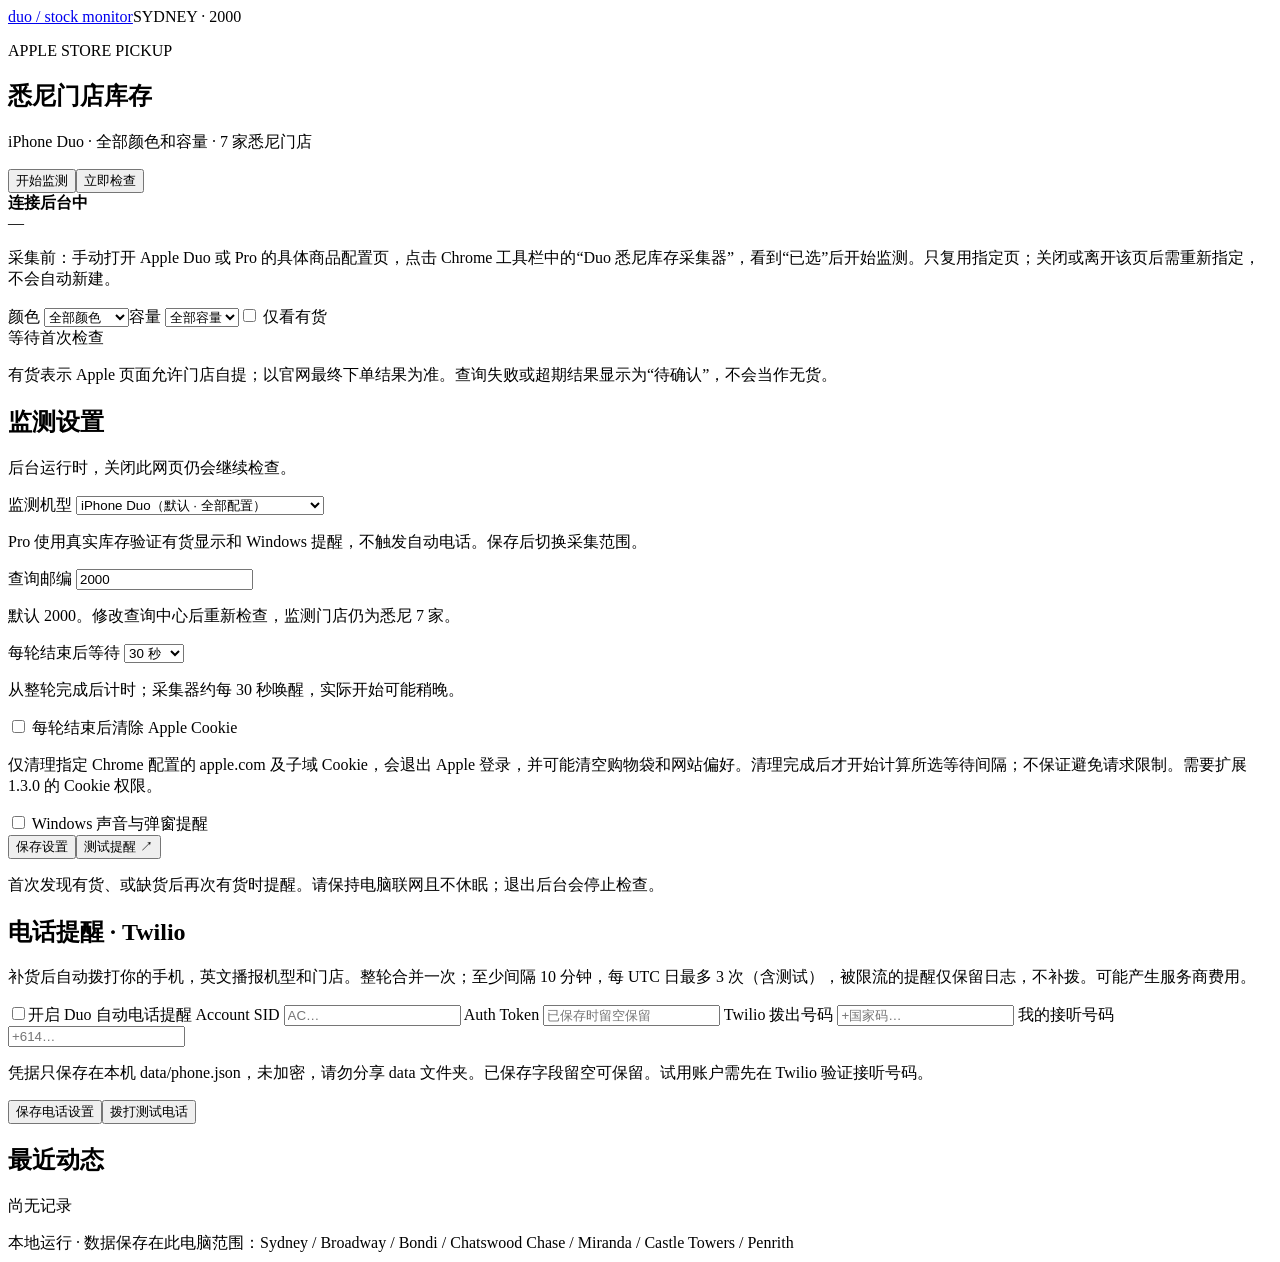
==== web/index.html @ 5d9821a3 "Add opt-in Apple cookie cleanup after each monitoring cycle" ====
<!doctype html>
<html lang="zh-CN"><head><meta charset="utf-8"><meta name="viewport" content="width=device-width,initial-scale=1"><title>Duo / 悉尼库存监测</title><link rel="stylesheet" href="/style.css"></head>
<body><main>
<header><a class="brand" href="/">duo<span> / stock monitor</span></a><span class="location" id="location">SYDNEY · 2000</span></header>
<section class="intro"><div><p class="eyebrow">APPLE STORE PICKUP</p><h1>悉尼门店库存</h1><p class="muted" id="model-summary">iPhone Duo · 全部颜色和容量 · 7 家悉尼门店</p></div><div class="actions"><button id="toggle" class="primary">开始监测</button><button id="check">立即检查</button></div></section>
<section class="statusbar" aria-live="polite"><div><span id="dot" class="dot"></span><strong id="status">连接后台中</strong><span id="progress"></span></div><span id="next">—</span></section>
<p class="note">采集前：手动打开 Apple Duo 或 Pro 的具体商品配置页，点击 Chrome 工具栏中的“Duo 悉尼库存采集器”，看到“已选”后开始监测。只复用指定页；关闭或离开该页后需重新指定，不会自动新建。</p>
<section class="toolbar"><div class="filters"><label>颜色 <select id="colour"><option value="">全部颜色</option><option>Night Sky</option><option>Star White</option></select></label><label>容量 <select id="capacity"><option value="">全部容量</option><option>256GB</option><option>512GB</option><option>1TB</option><option>2TB</option></select></label><label class="check"><input type="checkbox" id="only"> 仅看有货</label></div><span id="summary" class="muted">等待首次检查</span></section>
<div class="tablewrap"><table><thead><tr id="head"></tr></thead><tbody id="rows"></tbody></table></div>
<p class="note">有货表示 Apple 页面允许门店自提；以官网最终下单结果为准。查询失败或超期结果显示为“待确认”，不会当作无货。</p>
<section class="bottom"><div class="settings"><h2>监测设置</h2><p class="muted">后台运行时，关闭此网页仍会继续检查。</p><label>监测机型 <select id="model"><option value="duo">iPhone Duo（默认 · 全部配置）</option><option value="pro-test">iPhone 18 Pro（测试 · 256GB Black）</option></select></label><p class="note">Pro 使用真实库存验证有货显示和 Windows 提醒，不触发自动电话。保存后切换采集范围。</p><label>查询邮编 <input id="postcode" type="text" inputmode="numeric" pattern="[0-9]{4}" maxlength="4" value="2000" autocomplete="postal-code" aria-describedby="postcode-help"></label><p class="note" id="postcode-help">默认 2000。修改查询中心后重新检查，监测门店仍为悉尼 7 家。</p><label>每轮结束后等待 <select id="interval"><option value="30">30 秒</option><option value="60">1 分钟</option><option value="120">2 分钟</option><option value="300">5 分钟</option></select></label><p class="note">从整轮完成后计时；采集器约每 30 秒唤醒，实际开始可能稍晚。</p><label class="check"><input type="checkbox" id="clear-cookies"> 每轮结束后清除 Apple Cookie</label><p class="note">仅清理指定 Chrome 配置的 apple.com 及子域 Cookie，会退出 Apple 登录，并可能清空购物袋和网站偏好。清理完成后才开始计算所选等待间隔；不保证避免请求限制。需要扩展 1.3.0 的 Cookie 权限。</p><label class="check"><input type="checkbox" id="notifications"> Windows 声音与弹窗提醒</label><div class="actions"><button id="save">保存设置</button><button id="test" class="textbutton">测试提醒 ↗</button></div><p class="note">首次发现有货、或缺货后再次有货时提醒。请保持电脑联网且不休眠；退出后台会停止检查。</p><h2 class="phone-heading">电话提醒 · Twilio</h2>
<p class="note">补货后自动拨打你的手机，英文播报机型和门店。整轮合并一次；至少间隔 10 分钟，每 UTC 日最多 3 次（含测试），被限流的提醒仅保留日志，不补拨。可能产生服务商费用。</p>
<p id="phone-status" class="muted"></p>
<label class="check"><input type="checkbox" id="phone-enabled">开启 Duo 自动电话提醒</label>
<label>Account SID <input id="phone-sid" autocomplete="off" placeholder="AC…"></label>
<label>Auth Token <input id="phone-token" type="password" autocomplete="new-password" placeholder="已保存时留空保留"></label>
<label>Twilio 拨出号码 <input id="phone-from" type="tel" placeholder="+国家码…"></label>
<label>我的接听号码 <input id="phone-to" type="tel" placeholder="+614…"></label>
<p class="note">凭据只保存在本机 data/phone.json，未加密，请勿分享 data 文件夹。已保存字段留空可保留。试用账户需先在 Twilio 验证接听号码。</p>
<div class="actions"><button id="phone-save">保存电话设置</button><button id="phone-test">拨打测试电话</button></div>
</div><div class="history"><h2>最近动态 <span id="count"></span></h2><div id="events"><p class="muted">尚无记录</p></div></div></section>
<footer><span>本地运行 · 数据保存在此电脑</span><span>范围：Sydney / Broadway / Bondi / Chatswood Chase / Miranda / Castle Towers / Penrith</span></footer>
</main><div id="toast" role="status" hidden></div><script src="/app.js"></script></body></html>
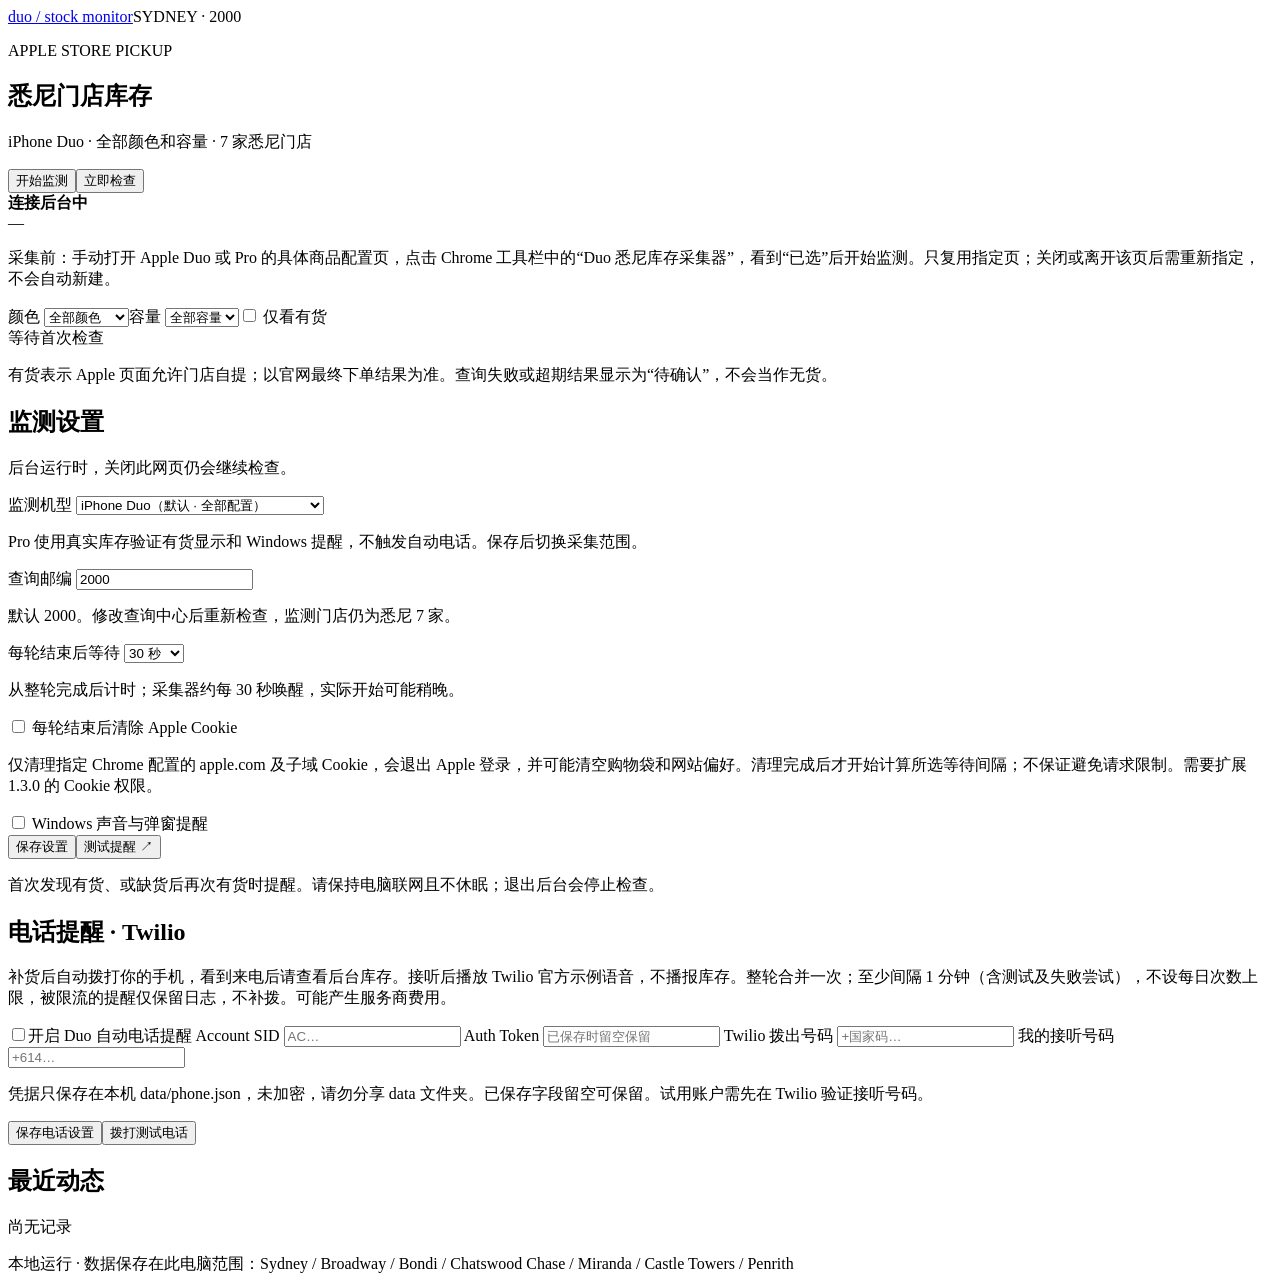
==== commit c1854172: "Ship collector 1.3.1 with Windows setup guide and dashboard screenshot" ====
--- a/web/index.html
+++ b/web/index.html
@@ -9,7 +9,7 @@
 <div class="tablewrap"><table><thead><tr id="head"></tr></thead><tbody id="rows"></tbody></table></div>
 <p class="note">有货表示 Apple 页面允许门店自提；以官网最终下单结果为准。查询失败或超期结果显示为“待确认”，不会当作无货。</p>
 <section class="bottom"><div class="settings"><h2>监测设置</h2><p class="muted">后台运行时，关闭此网页仍会继续检查。</p><label>监测机型 <select id="model"><option value="duo">iPhone Duo（默认 · 全部配置）</option><option value="pro-test">iPhone 18 Pro（测试 · 256GB Black）</option></select></label><p class="note">Pro 使用真实库存验证有货显示和 Windows 提醒，不触发自动电话。保存后切换采集范围。</p><label>查询邮编 <input id="postcode" type="text" inputmode="numeric" pattern="[0-9]{4}" maxlength="4" value="2000" autocomplete="postal-code" aria-describedby="postcode-help"></label><p class="note" id="postcode-help">默认 2000。修改查询中心后重新检查，监测门店仍为悉尼 7 家。</p><label>每轮结束后等待 <select id="interval"><option value="30">30 秒</option><option value="60">1 分钟</option><option value="120">2 分钟</option><option value="300">5 分钟</option></select></label><p class="note">从整轮完成后计时；采集器约每 30 秒唤醒，实际开始可能稍晚。</p><label class="check"><input type="checkbox" id="clear-cookies"> 每轮结束后清除 Apple Cookie</label><p class="note">仅清理指定 Chrome 配置的 apple.com 及子域 Cookie，会退出 Apple 登录，并可能清空购物袋和网站偏好。清理完成后才开始计算所选等待间隔；不保证避免请求限制。需要扩展 1.3.0 的 Cookie 权限。</p><label class="check"><input type="checkbox" id="notifications"> Windows 声音与弹窗提醒</label><div class="actions"><button id="save">保存设置</button><button id="test" class="textbutton">测试提醒 ↗</button></div><p class="note">首次发现有货、或缺货后再次有货时提醒。请保持电脑联网且不休眠；退出后台会停止检查。</p><h2 class="phone-heading">电话提醒 · Twilio</h2>
-<p class="note">补货后自动拨打你的手机，英文播报机型和门店。整轮合并一次；至少间隔 10 分钟，每 UTC 日最多 3 次（含测试），被限流的提醒仅保留日志，不补拨。可能产生服务商费用。</p>
+<p class="note">补货后自动拨打你的手机，看到来电后请查看后台库存。接听后播放 Twilio 官方示例语音，不播报库存。整轮合并一次；至少间隔 1 分钟（含测试及失败尝试），不设每日次数上限，被限流的提醒仅保留日志，不补拨。可能产生服务商费用。</p>
 <p id="phone-status" class="muted"></p>
 <label class="check"><input type="checkbox" id="phone-enabled">开启 Duo 自动电话提醒</label>
 <label>Account SID <input id="phone-sid" autocomplete="off" placeholder="AC…"></label>
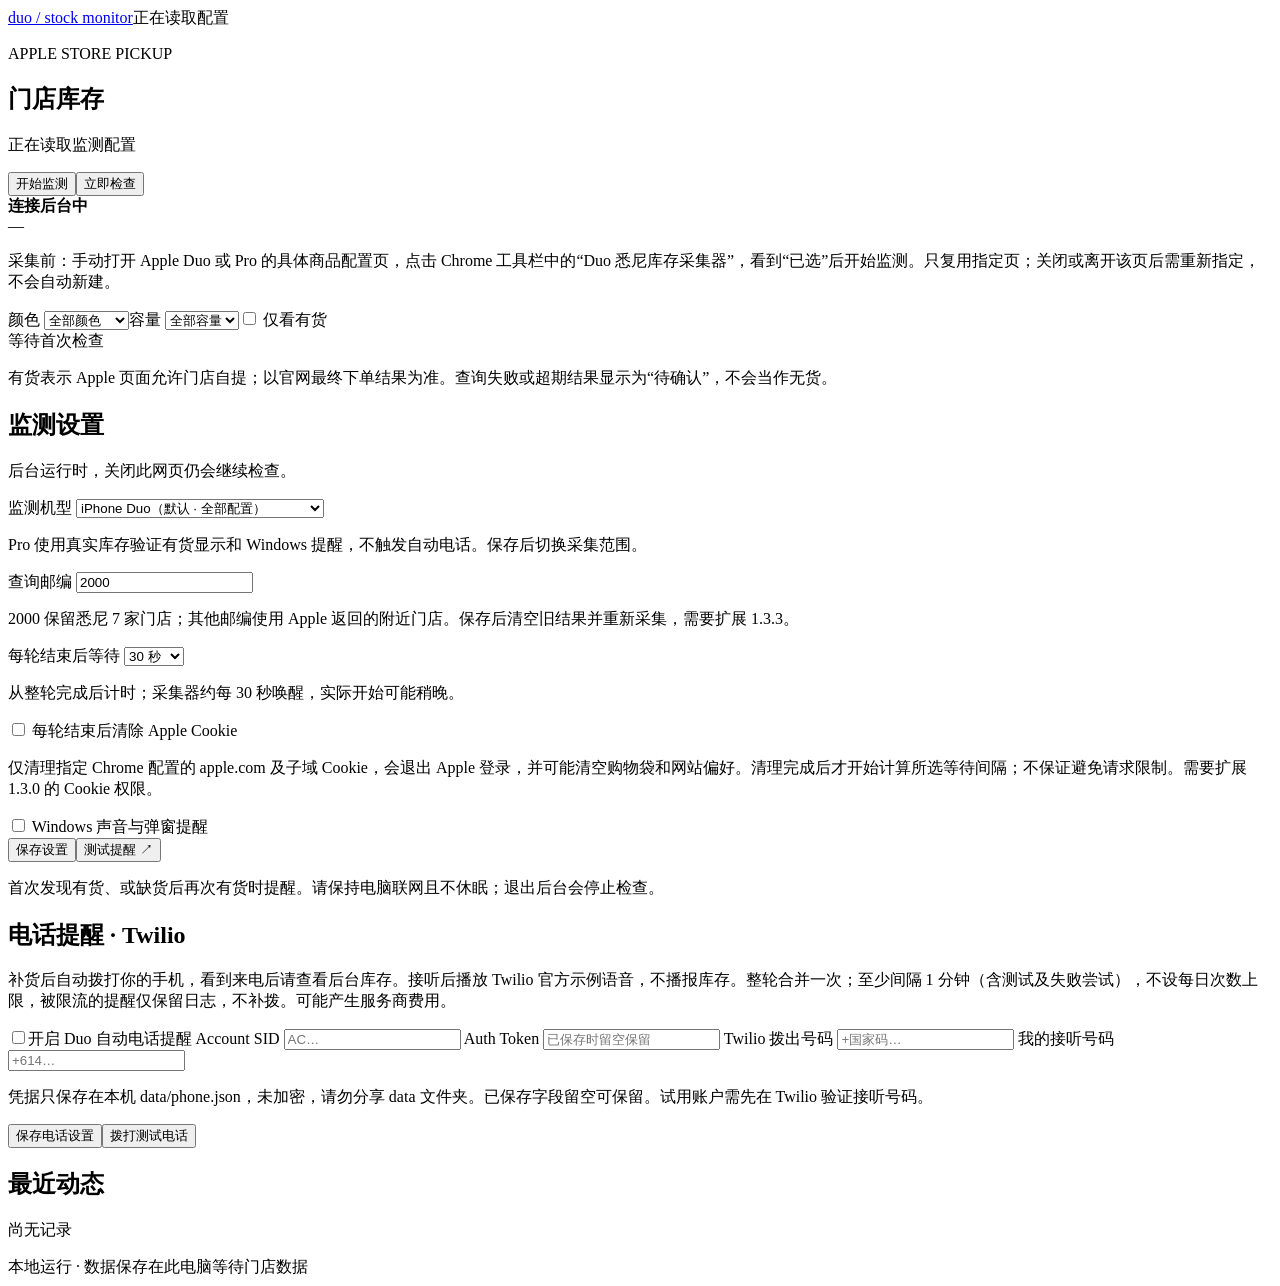
==== commit db959e56: "Fix postcode-based store monitoring and pickup collector readiness" ====
--- a/web/index.html
+++ b/web/index.html
@@ -1,14 +1,14 @@
 <!doctype html>
-<html lang="zh-CN"><head><meta charset="utf-8"><meta name="viewport" content="width=device-width,initial-scale=1"><title>Duo / 悉尼库存监测</title><link rel="stylesheet" href="/style.css"></head>
+<html lang="zh-CN"><head><meta charset="utf-8"><meta name="viewport" content="width=device-width,initial-scale=1"><title>Duo / 门店库存监测</title><link rel="stylesheet" href="/style.css"></head>
 <body><main>
-<header><a class="brand" href="/">duo<span> / stock monitor</span></a><span class="location" id="location">SYDNEY · 2000</span></header>
-<section class="intro"><div><p class="eyebrow">APPLE STORE PICKUP</p><h1>悉尼门店库存</h1><p class="muted" id="model-summary">iPhone Duo · 全部颜色和容量 · 7 家悉尼门店</p></div><div class="actions"><button id="toggle" class="primary">开始监测</button><button id="check">立即检查</button></div></section>
+<header><a class="brand" href="/">duo<span> / stock monitor</span></a><span class="location" id="location">正在读取配置</span></header>
+<section class="intro"><div><p class="eyebrow">APPLE STORE PICKUP</p><h1 id="location-title">门店库存</h1><p class="muted" id="model-summary">正在读取监测配置</p></div><div class="actions"><button id="toggle" class="primary">开始监测</button><button id="check">立即检查</button></div></section>
 <section class="statusbar" aria-live="polite"><div><span id="dot" class="dot"></span><strong id="status">连接后台中</strong><span id="progress"></span></div><span id="next">—</span></section>
 <p class="note">采集前：手动打开 Apple Duo 或 Pro 的具体商品配置页，点击 Chrome 工具栏中的“Duo 悉尼库存采集器”，看到“已选”后开始监测。只复用指定页；关闭或离开该页后需重新指定，不会自动新建。</p>
 <section class="toolbar"><div class="filters"><label>颜色 <select id="colour"><option value="">全部颜色</option><option>Night Sky</option><option>Star White</option></select></label><label>容量 <select id="capacity"><option value="">全部容量</option><option>256GB</option><option>512GB</option><option>1TB</option><option>2TB</option></select></label><label class="check"><input type="checkbox" id="only"> 仅看有货</label></div><span id="summary" class="muted">等待首次检查</span></section>
 <div class="tablewrap"><table><thead><tr id="head"></tr></thead><tbody id="rows"></tbody></table></div>
 <p class="note">有货表示 Apple 页面允许门店自提；以官网最终下单结果为准。查询失败或超期结果显示为“待确认”，不会当作无货。</p>
-<section class="bottom"><div class="settings"><h2>监测设置</h2><p class="muted">后台运行时，关闭此网页仍会继续检查。</p><label>监测机型 <select id="model"><option value="duo">iPhone Duo（默认 · 全部配置）</option><option value="pro-test">iPhone 18 Pro（测试 · 256GB Black）</option></select></label><p class="note">Pro 使用真实库存验证有货显示和 Windows 提醒，不触发自动电话。保存后切换采集范围。</p><label>查询邮编 <input id="postcode" type="text" inputmode="numeric" pattern="[0-9]{4}" maxlength="4" value="2000" autocomplete="postal-code" aria-describedby="postcode-help"></label><p class="note" id="postcode-help">默认 2000。修改查询中心后重新检查，监测门店仍为悉尼 7 家。</p><label>每轮结束后等待 <select id="interval"><option value="30">30 秒</option><option value="60">1 分钟</option><option value="120">2 分钟</option><option value="300">5 分钟</option></select></label><p class="note">从整轮完成后计时；采集器约每 30 秒唤醒，实际开始可能稍晚。</p><label class="check"><input type="checkbox" id="clear-cookies"> 每轮结束后清除 Apple Cookie</label><p class="note">仅清理指定 Chrome 配置的 apple.com 及子域 Cookie，会退出 Apple 登录，并可能清空购物袋和网站偏好。清理完成后才开始计算所选等待间隔；不保证避免请求限制。需要扩展 1.3.0 的 Cookie 权限。</p><label class="check"><input type="checkbox" id="notifications"> Windows 声音与弹窗提醒</label><div class="actions"><button id="save">保存设置</button><button id="test" class="textbutton">测试提醒 ↗</button></div><p class="note">首次发现有货、或缺货后再次有货时提醒。请保持电脑联网且不休眠；退出后台会停止检查。</p><h2 class="phone-heading">电话提醒 · Twilio</h2>
+<section class="bottom"><div class="settings"><h2>监测设置</h2><p class="muted">后台运行时，关闭此网页仍会继续检查。</p><label>监测机型 <select id="model"><option value="duo">iPhone Duo（默认 · 全部配置）</option><option value="pro-test">iPhone 18 Pro（测试 · 256GB Black）</option></select></label><p class="note">Pro 使用真实库存验证有货显示和 Windows 提醒，不触发自动电话。保存后切换采集范围。</p><label>查询邮编 <input id="postcode" type="text" inputmode="numeric" pattern="[0-9]{4}" maxlength="4" value="2000" autocomplete="postal-code" aria-describedby="postcode-help"></label><p class="note" id="postcode-help">2000 保留悉尼 7 家门店；其他邮编使用 Apple 返回的附近门店。保存后清空旧结果并重新采集，需要扩展 1.3.3。</p><label>每轮结束后等待 <select id="interval"><option value="30">30 秒</option><option value="60">1 分钟</option><option value="120">2 分钟</option><option value="300">5 分钟</option></select></label><p class="note">从整轮完成后计时；采集器约每 30 秒唤醒，实际开始可能稍晚。</p><label class="check"><input type="checkbox" id="clear-cookies"> 每轮结束后清除 Apple Cookie</label><p class="note">仅清理指定 Chrome 配置的 apple.com 及子域 Cookie，会退出 Apple 登录，并可能清空购物袋和网站偏好。清理完成后才开始计算所选等待间隔；不保证避免请求限制。需要扩展 1.3.0 的 Cookie 权限。</p><label class="check"><input type="checkbox" id="notifications"> Windows 声音与弹窗提醒</label><div class="actions"><button id="save">保存设置</button><button id="test" class="textbutton">测试提醒 ↗</button></div><p class="note">首次发现有货、或缺货后再次有货时提醒。请保持电脑联网且不休眠；退出后台会停止检查。</p><h2 class="phone-heading">电话提醒 · Twilio</h2>
 <p class="note">补货后自动拨打你的手机，看到来电后请查看后台库存。接听后播放 Twilio 官方示例语音，不播报库存。整轮合并一次；至少间隔 1 分钟（含测试及失败尝试），不设每日次数上限，被限流的提醒仅保留日志，不补拨。可能产生服务商费用。</p>
 <p id="phone-status" class="muted"></p>
 <label class="check"><input type="checkbox" id="phone-enabled">开启 Duo 自动电话提醒</label>
@@ -19,5 +19,5 @@
 <p class="note">凭据只保存在本机 data/phone.json，未加密，请勿分享 data 文件夹。已保存字段留空可保留。试用账户需先在 Twilio 验证接听号码。</p>
 <div class="actions"><button id="phone-save">保存电话设置</button><button id="phone-test">拨打测试电话</button></div>
 </div><div class="history"><h2>最近动态 <span id="count"></span></h2><div id="events"><p class="muted">尚无记录</p></div></div></section>
-<footer><span>本地运行 · 数据保存在此电脑</span><span>范围：Sydney / Broadway / Bondi / Chatswood Chase / Miranda / Castle Towers / Penrith</span></footer>
+<footer><span>本地运行 · 数据保存在此电脑</span><span id="store-scope">等待门店数据</span></footer>
 </main><div id="toast" role="status" hidden></div><script src="/app.js"></script></body></html>
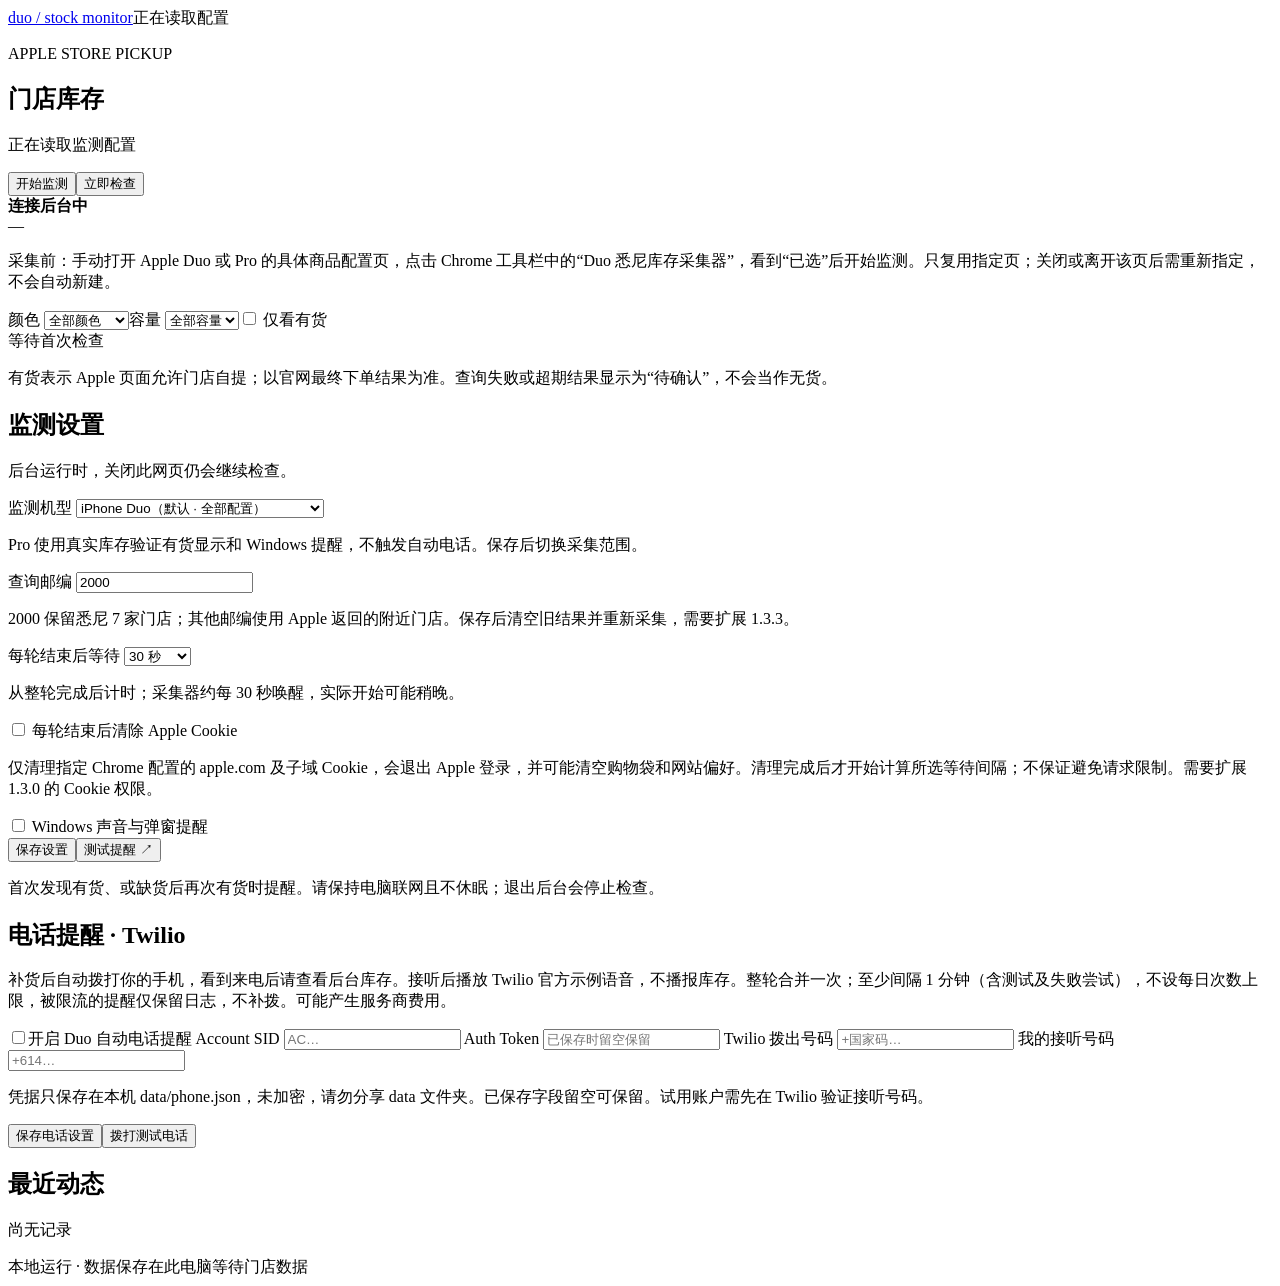
==== commit ca1be60c: "feat: add longer waits between inventory checks" ====
--- a/web/index.html
+++ b/web/index.html
@@ -8,7 +8,7 @@
 <section class="toolbar"><div class="filters"><label>颜色 <select id="colour"><option value="">全部颜色</option><option>Night Sky</option><option>Star White</option></select></label><label>容量 <select id="capacity"><option value="">全部容量</option><option>256GB</option><option>512GB</option><option>1TB</option><option>2TB</option></select></label><label class="check"><input type="checkbox" id="only"> 仅看有货</label></div><span id="summary" class="muted">等待首次检查</span></section>
 <div class="tablewrap"><table><thead><tr id="head"></tr></thead><tbody id="rows"></tbody></table></div>
 <p class="note">有货表示 Apple 页面允许门店自提；以官网最终下单结果为准。查询失败或超期结果显示为“待确认”，不会当作无货。</p>
-<section class="bottom"><div class="settings"><h2>监测设置</h2><p class="muted">后台运行时，关闭此网页仍会继续检查。</p><label>监测机型 <select id="model"><option value="duo">iPhone Duo（默认 · 全部配置）</option><option value="pro-test">iPhone 18 Pro（测试 · 256GB Black）</option></select></label><p class="note">Pro 使用真实库存验证有货显示和 Windows 提醒，不触发自动电话。保存后切换采集范围。</p><label>查询邮编 <input id="postcode" type="text" inputmode="numeric" pattern="[0-9]{4}" maxlength="4" value="2000" autocomplete="postal-code" aria-describedby="postcode-help"></label><p class="note" id="postcode-help">2000 保留悉尼 7 家门店；其他邮编使用 Apple 返回的附近门店。保存后清空旧结果并重新采集，需要扩展 1.3.3。</p><label>每轮结束后等待 <select id="interval"><option value="30">30 秒</option><option value="60">1 分钟</option><option value="120">2 分钟</option><option value="300">5 分钟</option></select></label><p class="note">从整轮完成后计时；采集器约每 30 秒唤醒，实际开始可能稍晚。</p><label class="check"><input type="checkbox" id="clear-cookies"> 每轮结束后清除 Apple Cookie</label><p class="note">仅清理指定 Chrome 配置的 apple.com 及子域 Cookie，会退出 Apple 登录，并可能清空购物袋和网站偏好。清理完成后才开始计算所选等待间隔；不保证避免请求限制。需要扩展 1.3.0 的 Cookie 权限。</p><label class="check"><input type="checkbox" id="notifications"> Windows 声音与弹窗提醒</label><div class="actions"><button id="save">保存设置</button><button id="test" class="textbutton">测试提醒 ↗</button></div><p class="note">首次发现有货、或缺货后再次有货时提醒。请保持电脑联网且不休眠；退出后台会停止检查。</p><h2 class="phone-heading">电话提醒 · Twilio</h2>
+<section class="bottom"><div class="settings"><h2>监测设置</h2><p class="muted">后台运行时，关闭此网页仍会继续检查。</p><label>监测机型 <select id="model"><option value="duo">iPhone Duo（默认 · 全部配置）</option><option value="pro-test">iPhone 18 Pro（测试 · 256GB Black）</option></select></label><p class="note">Pro 使用真实库存验证有货显示和 Windows 提醒，不触发自动电话。保存后切换采集范围。</p><label>查询邮编 <input id="postcode" type="text" inputmode="numeric" pattern="[0-9]{4}" maxlength="4" value="2000" autocomplete="postal-code" aria-describedby="postcode-help"></label><p class="note" id="postcode-help">2000 保留悉尼 7 家门店；其他邮编使用 Apple 返回的附近门店。保存后清空旧结果并重新采集，需要扩展 1.3.3。</p><label>每轮结束后等待 <select id="interval"><option value="30">30 秒</option><option value="60">1 分钟</option><option value="120">2 分钟</option><option value="300">5 分钟</option><option value="600">10 分钟</option><option value="900">15 分钟</option><option value="1200">20 分钟</option><option value="1800">30 分钟</option></select></label><p class="note">从整轮完成后计时；采集器约每 30 秒唤醒，实际开始可能稍晚。</p><label class="check"><input type="checkbox" id="clear-cookies"> 每轮结束后清除 Apple Cookie</label><p class="note">仅清理指定 Chrome 配置的 apple.com 及子域 Cookie，会退出 Apple 登录，并可能清空购物袋和网站偏好。清理完成后才开始计算所选等待间隔；不保证避免请求限制。需要扩展 1.3.0 的 Cookie 权限。</p><label class="check"><input type="checkbox" id="notifications"> Windows 声音与弹窗提醒</label><div class="actions"><button id="save">保存设置</button><button id="test" class="textbutton">测试提醒 ↗</button></div><p class="note">首次发现有货、或缺货后再次有货时提醒。请保持电脑联网且不休眠；退出后台会停止检查。</p><h2 class="phone-heading">电话提醒 · Twilio</h2>
 <p class="note">补货后自动拨打你的手机，看到来电后请查看后台库存。接听后播放 Twilio 官方示例语音，不播报库存。整轮合并一次；至少间隔 1 分钟（含测试及失败尝试），不设每日次数上限，被限流的提醒仅保留日志，不补拨。可能产生服务商费用。</p>
 <p id="phone-status" class="muted"></p>
 <label class="check"><input type="checkbox" id="phone-enabled">开启 Duo 自动电话提醒</label>
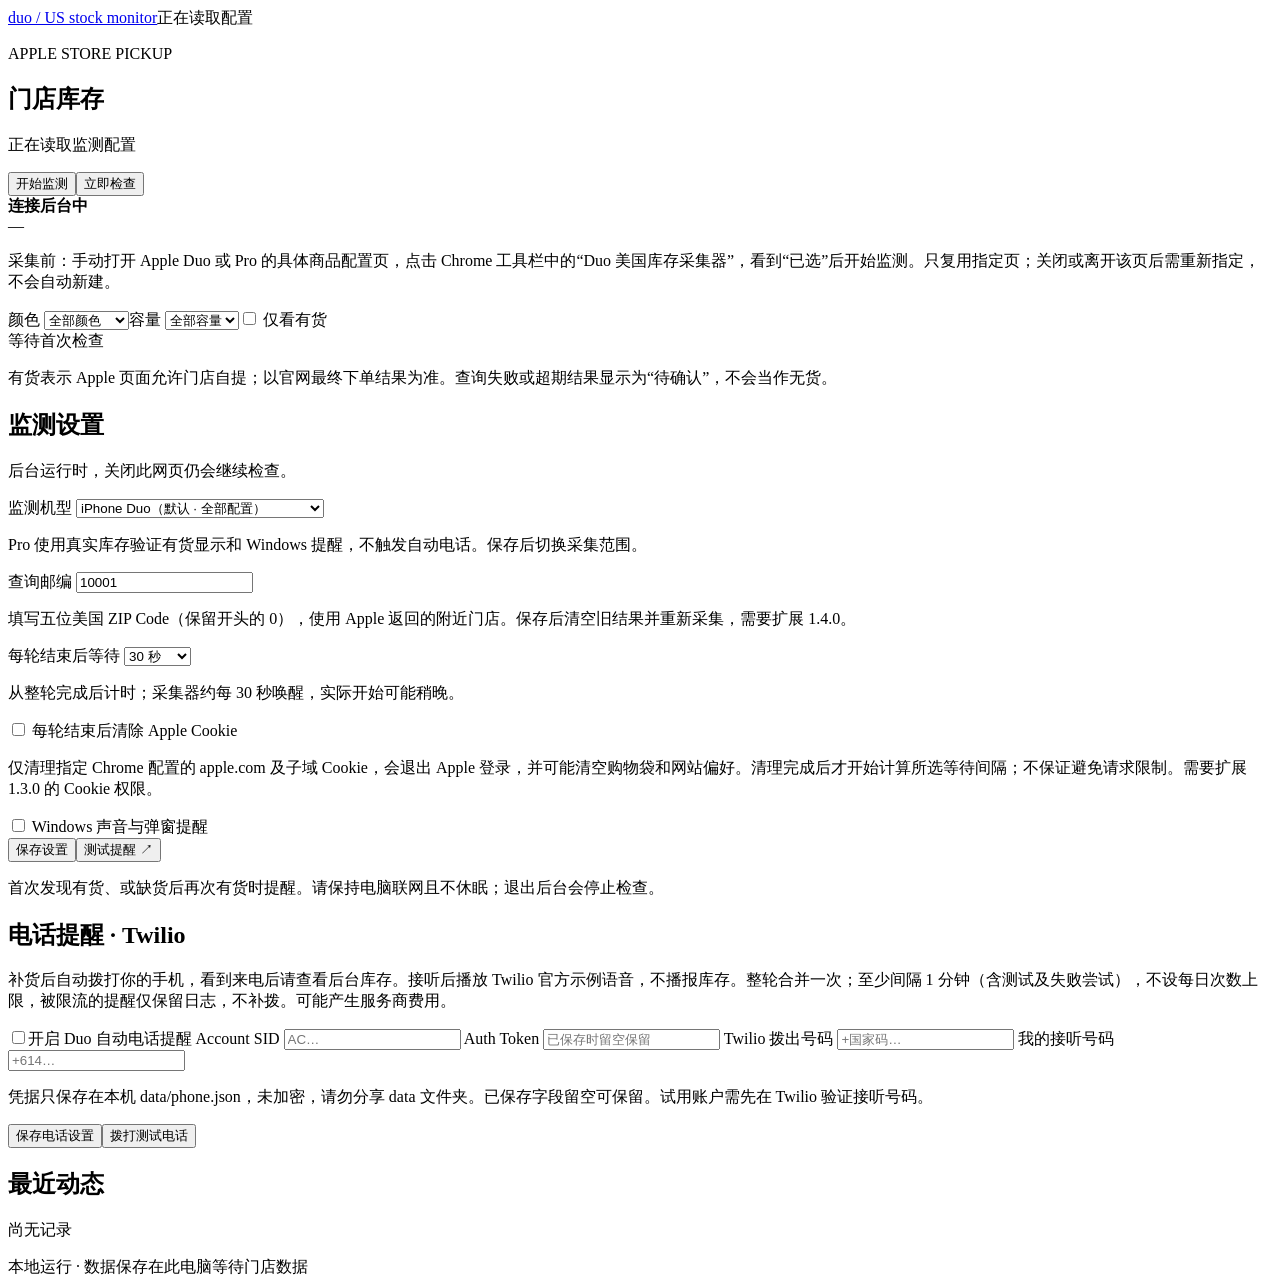
==== commit ad11dcb2: "feat: add initial US pickup monitor with ZIP-based stores" ====
--- a/web/index.html
+++ b/web/index.html
@@ -1,14 +1,14 @@
 <!doctype html>
 <html lang="zh-CN"><head><meta charset="utf-8"><meta name="viewport" content="width=device-width,initial-scale=1"><title>Duo / 门店库存监测</title><link rel="stylesheet" href="/style.css"></head>
 <body><main>
-<header><a class="brand" href="/">duo<span> / stock monitor</span></a><span class="location" id="location">正在读取配置</span></header>
+<header><a class="brand" href="/">duo<span> / US stock monitor</span></a><span class="location" id="location">正在读取配置</span></header>
 <section class="intro"><div><p class="eyebrow">APPLE STORE PICKUP</p><h1 id="location-title">门店库存</h1><p class="muted" id="model-summary">正在读取监测配置</p></div><div class="actions"><button id="toggle" class="primary">开始监测</button><button id="check">立即检查</button></div></section>
 <section class="statusbar" aria-live="polite"><div><span id="dot" class="dot"></span><strong id="status">连接后台中</strong><span id="progress"></span></div><span id="next">—</span></section>
-<p class="note">采集前：手动打开 Apple Duo 或 Pro 的具体商品配置页，点击 Chrome 工具栏中的“Duo 悉尼库存采集器”，看到“已选”后开始监测。只复用指定页；关闭或离开该页后需重新指定，不会自动新建。</p>
+<p class="note">采集前：手动打开 Apple Duo 或 Pro 的具体商品配置页，点击 Chrome 工具栏中的“Duo 美国库存采集器”，看到“已选”后开始监测。只复用指定页；关闭或离开该页后需重新指定，不会自动新建。</p>
 <section class="toolbar"><div class="filters"><label>颜色 <select id="colour"><option value="">全部颜色</option><option>Night Sky</option><option>Star White</option></select></label><label>容量 <select id="capacity"><option value="">全部容量</option><option>256GB</option><option>512GB</option><option>1TB</option><option>2TB</option></select></label><label class="check"><input type="checkbox" id="only"> 仅看有货</label></div><span id="summary" class="muted">等待首次检查</span></section>
 <div class="tablewrap"><table><thead><tr id="head"></tr></thead><tbody id="rows"></tbody></table></div>
 <p class="note">有货表示 Apple 页面允许门店自提；以官网最终下单结果为准。查询失败或超期结果显示为“待确认”，不会当作无货。</p>
-<section class="bottom"><div class="settings"><h2>监测设置</h2><p class="muted">后台运行时，关闭此网页仍会继续检查。</p><label>监测机型 <select id="model"><option value="duo">iPhone Duo（默认 · 全部配置）</option><option value="pro-test">iPhone 18 Pro（测试 · 256GB Black）</option></select></label><p class="note">Pro 使用真实库存验证有货显示和 Windows 提醒，不触发自动电话。保存后切换采集范围。</p><label>查询邮编 <input id="postcode" type="text" inputmode="numeric" pattern="[0-9]{4}" maxlength="4" value="2000" autocomplete="postal-code" aria-describedby="postcode-help"></label><p class="note" id="postcode-help">2000 保留悉尼 7 家门店；其他邮编使用 Apple 返回的附近门店。保存后清空旧结果并重新采集，需要扩展 1.3.3。</p><label>每轮结束后等待 <select id="interval"><option value="30">30 秒</option><option value="60">1 分钟</option><option value="120">2 分钟</option><option value="300">5 分钟</option><option value="600">10 分钟</option><option value="900">15 分钟</option><option value="1200">20 分钟</option><option value="1800">30 分钟</option></select></label><p class="note">从整轮完成后计时；采集器约每 30 秒唤醒，实际开始可能稍晚。</p><label class="check"><input type="checkbox" id="clear-cookies"> 每轮结束后清除 Apple Cookie</label><p class="note">仅清理指定 Chrome 配置的 apple.com 及子域 Cookie，会退出 Apple 登录，并可能清空购物袋和网站偏好。清理完成后才开始计算所选等待间隔；不保证避免请求限制。需要扩展 1.3.0 的 Cookie 权限。</p><label class="check"><input type="checkbox" id="notifications"> Windows 声音与弹窗提醒</label><div class="actions"><button id="save">保存设置</button><button id="test" class="textbutton">测试提醒 ↗</button></div><p class="note">首次发现有货、或缺货后再次有货时提醒。请保持电脑联网且不休眠；退出后台会停止检查。</p><h2 class="phone-heading">电话提醒 · Twilio</h2>
+<section class="bottom"><div class="settings"><h2>监测设置</h2><p class="muted">后台运行时，关闭此网页仍会继续检查。</p><label>监测机型 <select id="model"><option value="duo">iPhone Duo（默认 · 全部配置）</option><option value="pro-test">iPhone 18 Pro（测试 · 256GB Black）</option></select></label><p class="note">Pro 使用真实库存验证有货显示和 Windows 提醒，不触发自动电话。保存后切换采集范围。</p><label>查询邮编 <input id="postcode" type="text" inputmode="numeric" pattern="[0-9]{5}" maxlength="5" value="10001" autocomplete="postal-code" aria-describedby="postcode-help"></label><p class="note" id="postcode-help">填写五位美国 ZIP Code（保留开头的 0），使用 Apple 返回的附近门店。保存后清空旧结果并重新采集，需要扩展 1.4.0。</p><label>每轮结束后等待 <select id="interval"><option value="30">30 秒</option><option value="60">1 分钟</option><option value="120">2 分钟</option><option value="300">5 分钟</option><option value="600">10 分钟</option><option value="900">15 分钟</option><option value="1200">20 分钟</option><option value="1800">30 分钟</option></select></label><p class="note">从整轮完成后计时；采集器约每 30 秒唤醒，实际开始可能稍晚。</p><label class="check"><input type="checkbox" id="clear-cookies"> 每轮结束后清除 Apple Cookie</label><p class="note">仅清理指定 Chrome 配置的 apple.com 及子域 Cookie，会退出 Apple 登录，并可能清空购物袋和网站偏好。清理完成后才开始计算所选等待间隔；不保证避免请求限制。需要扩展 1.3.0 的 Cookie 权限。</p><label class="check"><input type="checkbox" id="notifications"> Windows 声音与弹窗提醒</label><div class="actions"><button id="save">保存设置</button><button id="test" class="textbutton">测试提醒 ↗</button></div><p class="note">首次发现有货、或缺货后再次有货时提醒。请保持电脑联网且不休眠；退出后台会停止检查。</p><h2 class="phone-heading">电话提醒 · Twilio</h2>
 <p class="note">补货后自动拨打你的手机，看到来电后请查看后台库存。接听后播放 Twilio 官方示例语音，不播报库存。整轮合并一次；至少间隔 1 分钟（含测试及失败尝试），不设每日次数上限，被限流的提醒仅保留日志，不补拨。可能产生服务商费用。</p>
 <p id="phone-status" class="muted"></p>
 <label class="check"><input type="checkbox" id="phone-enabled">开启 Duo 自动电话提醒</label>
@@ -21,3 +21,4 @@
 </div><div class="history"><h2>最近动态 <span id="count"></span></h2><div id="events"><p class="muted">尚无记录</p></div></div></section>
 <footer><span>本地运行 · 数据保存在此电脑</span><span id="store-scope">等待门店数据</span></footer>
 </main><div id="toast" role="status" hidden></div><script src="/app.js"></script></body></html>
+
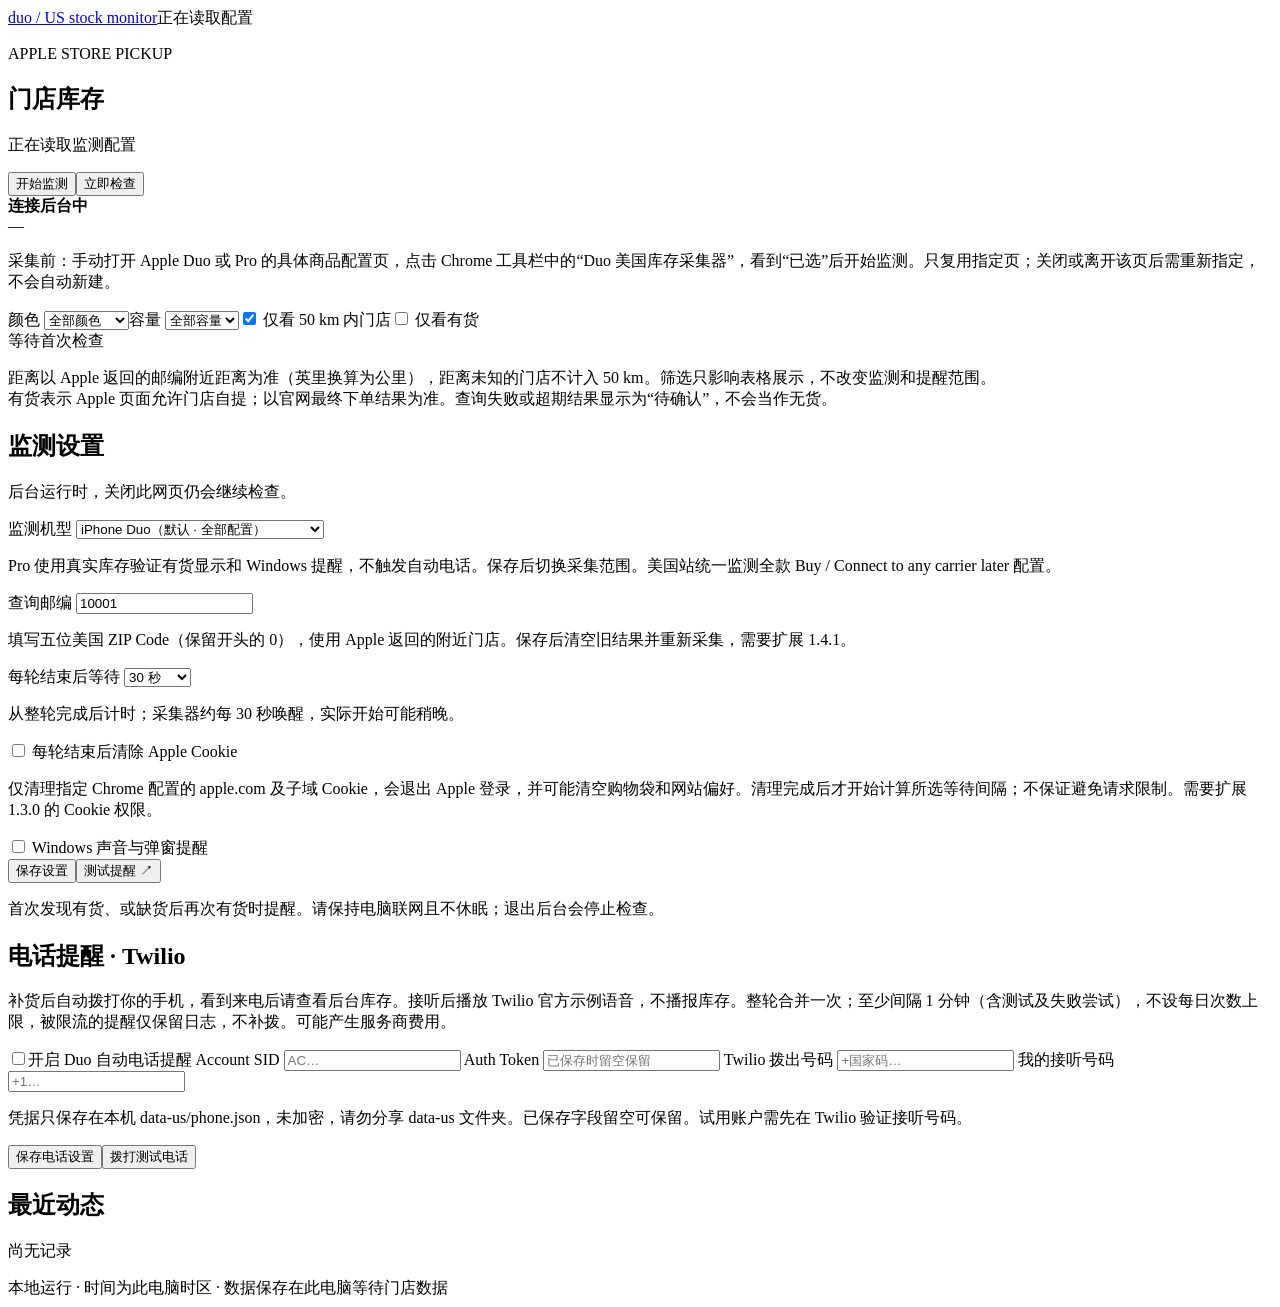
==== commit d7236470: "feat: validate US pickup collection and display nearby stores" ====
--- a/web/index.html
+++ b/web/index.html
@@ -5,20 +5,20 @@
 <section class="intro"><div><p class="eyebrow">APPLE STORE PICKUP</p><h1 id="location-title">门店库存</h1><p class="muted" id="model-summary">正在读取监测配置</p></div><div class="actions"><button id="toggle" class="primary">开始监测</button><button id="check">立即检查</button></div></section>
 <section class="statusbar" aria-live="polite"><div><span id="dot" class="dot"></span><strong id="status">连接后台中</strong><span id="progress"></span></div><span id="next">—</span></section>
 <p class="note">采集前：手动打开 Apple Duo 或 Pro 的具体商品配置页，点击 Chrome 工具栏中的“Duo 美国库存采集器”，看到“已选”后开始监测。只复用指定页；关闭或离开该页后需重新指定，不会自动新建。</p>
-<section class="toolbar"><div class="filters"><label>颜色 <select id="colour"><option value="">全部颜色</option><option>Night Sky</option><option>Star White</option></select></label><label>容量 <select id="capacity"><option value="">全部容量</option><option>256GB</option><option>512GB</option><option>1TB</option><option>2TB</option></select></label><label class="check"><input type="checkbox" id="only"> 仅看有货</label></div><span id="summary" class="muted">等待首次检查</span></section>
+<section class="toolbar"><div class="filters"><label>颜色 <select id="colour"><option value="">全部颜色</option><option>Night Sky</option><option>Star White</option></select></label><label>容量 <select id="capacity"><option value="">全部容量</option><option>256GB</option><option>512GB</option><option>1TB</option><option>2TB</option></select></label><label class="check"><input type="checkbox" id="nearby" checked> 仅看 50 km 内门店</label><label class="check"><input type="checkbox" id="only"> 仅看有货</label></div><span id="summary" class="muted">等待首次检查</span></section>
 <div class="tablewrap"><table><thead><tr id="head"></tr></thead><tbody id="rows"></tbody></table></div>
-<p class="note">有货表示 Apple 页面允许门店自提；以官网最终下单结果为准。查询失败或超期结果显示为“待确认”，不会当作无货。</p>
-<section class="bottom"><div class="settings"><h2>监测设置</h2><p class="muted">后台运行时，关闭此网页仍会继续检查。</p><label>监测机型 <select id="model"><option value="duo">iPhone Duo（默认 · 全部配置）</option><option value="pro-test">iPhone 18 Pro（测试 · 256GB Black）</option></select></label><p class="note">Pro 使用真实库存验证有货显示和 Windows 提醒，不触发自动电话。保存后切换采集范围。</p><label>查询邮编 <input id="postcode" type="text" inputmode="numeric" pattern="[0-9]{5}" maxlength="5" value="10001" autocomplete="postal-code" aria-describedby="postcode-help"></label><p class="note" id="postcode-help">填写五位美国 ZIP Code（保留开头的 0），使用 Apple 返回的附近门店。保存后清空旧结果并重新采集，需要扩展 1.4.0。</p><label>每轮结束后等待 <select id="interval"><option value="30">30 秒</option><option value="60">1 分钟</option><option value="120">2 分钟</option><option value="300">5 分钟</option><option value="600">10 分钟</option><option value="900">15 分钟</option><option value="1200">20 分钟</option><option value="1800">30 分钟</option></select></label><p class="note">从整轮完成后计时；采集器约每 30 秒唤醒，实际开始可能稍晚。</p><label class="check"><input type="checkbox" id="clear-cookies"> 每轮结束后清除 Apple Cookie</label><p class="note">仅清理指定 Chrome 配置的 apple.com 及子域 Cookie，会退出 Apple 登录，并可能清空购物袋和网站偏好。清理完成后才开始计算所选等待间隔；不保证避免请求限制。需要扩展 1.3.0 的 Cookie 权限。</p><label class="check"><input type="checkbox" id="notifications"> Windows 声音与弹窗提醒</label><div class="actions"><button id="save">保存设置</button><button id="test" class="textbutton">测试提醒 ↗</button></div><p class="note">首次发现有货、或缺货后再次有货时提醒。请保持电脑联网且不休眠；退出后台会停止检查。</p><h2 class="phone-heading">电话提醒 · Twilio</h2>
+<p class="note">距离以 Apple 返回的邮编附近距离为准（英里换算为公里），距离未知的门店不计入 50 km。筛选只影响表格展示，不改变监测和提醒范围。<br>有货表示 Apple 页面允许门店自提；以官网最终下单结果为准。查询失败或超期结果显示为“待确认”，不会当作无货。</p>
+<section class="bottom"><div class="settings"><h2>监测设置</h2><p class="muted">后台运行时，关闭此网页仍会继续检查。</p><label>监测机型 <select id="model"><option value="duo">iPhone Duo（默认 · 全部配置）</option><option value="pro-test">iPhone 18 Pro（测试 · 256GB Black）</option></select></label><p class="note">Pro 使用真实库存验证有货显示和 Windows 提醒，不触发自动电话。保存后切换采集范围。美国站统一监测全款 Buy / Connect to any carrier later 配置。</p><label>查询邮编 <input id="postcode" type="text" inputmode="numeric" pattern="[0-9]{5}" maxlength="5" value="10001" autocomplete="postal-code" aria-describedby="postcode-help"></label><p class="note" id="postcode-help">填写五位美国 ZIP Code（保留开头的 0），使用 Apple 返回的附近门店。保存后清空旧结果并重新采集，需要扩展 1.4.1。</p><label>每轮结束后等待 <select id="interval"><option value="30">30 秒</option><option value="60">1 分钟</option><option value="120">2 分钟</option><option value="300">5 分钟</option><option value="600">10 分钟</option><option value="900">15 分钟</option><option value="1200">20 分钟</option><option value="1800">30 分钟</option></select></label><p class="note">从整轮完成后计时；采集器约每 30 秒唤醒，实际开始可能稍晚。</p><label class="check"><input type="checkbox" id="clear-cookies"> 每轮结束后清除 Apple Cookie</label><p class="note">仅清理指定 Chrome 配置的 apple.com 及子域 Cookie，会退出 Apple 登录，并可能清空购物袋和网站偏好。清理完成后才开始计算所选等待间隔；不保证避免请求限制。需要扩展 1.3.0 的 Cookie 权限。</p><label class="check"><input type="checkbox" id="notifications"> Windows 声音与弹窗提醒</label><div class="actions"><button id="save">保存设置</button><button id="test" class="textbutton">测试提醒 ↗</button></div><p class="note">首次发现有货、或缺货后再次有货时提醒。请保持电脑联网且不休眠；退出后台会停止检查。</p><h2 class="phone-heading">电话提醒 · Twilio</h2>
 <p class="note">补货后自动拨打你的手机，看到来电后请查看后台库存。接听后播放 Twilio 官方示例语音，不播报库存。整轮合并一次；至少间隔 1 分钟（含测试及失败尝试），不设每日次数上限，被限流的提醒仅保留日志，不补拨。可能产生服务商费用。</p>
 <p id="phone-status" class="muted"></p>
 <label class="check"><input type="checkbox" id="phone-enabled">开启 Duo 自动电话提醒</label>
 <label>Account SID <input id="phone-sid" autocomplete="off" placeholder="AC…"></label>
 <label>Auth Token <input id="phone-token" type="password" autocomplete="new-password" placeholder="已保存时留空保留"></label>
 <label>Twilio 拨出号码 <input id="phone-from" type="tel" placeholder="+国家码…"></label>
-<label>我的接听号码 <input id="phone-to" type="tel" placeholder="+614…"></label>
-<p class="note">凭据只保存在本机 data/phone.json，未加密，请勿分享 data 文件夹。已保存字段留空可保留。试用账户需先在 Twilio 验证接听号码。</p>
+<label>我的接听号码 <input id="phone-to" type="tel" placeholder="+1…"></label>
+<p class="note">凭据只保存在本机 data-us/phone.json，未加密，请勿分享 data-us 文件夹。已保存字段留空可保留。试用账户需先在 Twilio 验证接听号码。</p>
 <div class="actions"><button id="phone-save">保存电话设置</button><button id="phone-test">拨打测试电话</button></div>
 </div><div class="history"><h2>最近动态 <span id="count"></span></h2><div id="events"><p class="muted">尚无记录</p></div></div></section>
-<footer><span>本地运行 · 数据保存在此电脑</span><span id="store-scope">等待门店数据</span></footer>
+<footer><span>本地运行 · 时间为此电脑时区 · 数据保存在此电脑</span><span id="store-scope">等待门店数据</span></footer>
 </main><div id="toast" role="status" hidden></div><script src="/app.js"></script></body></html>
 
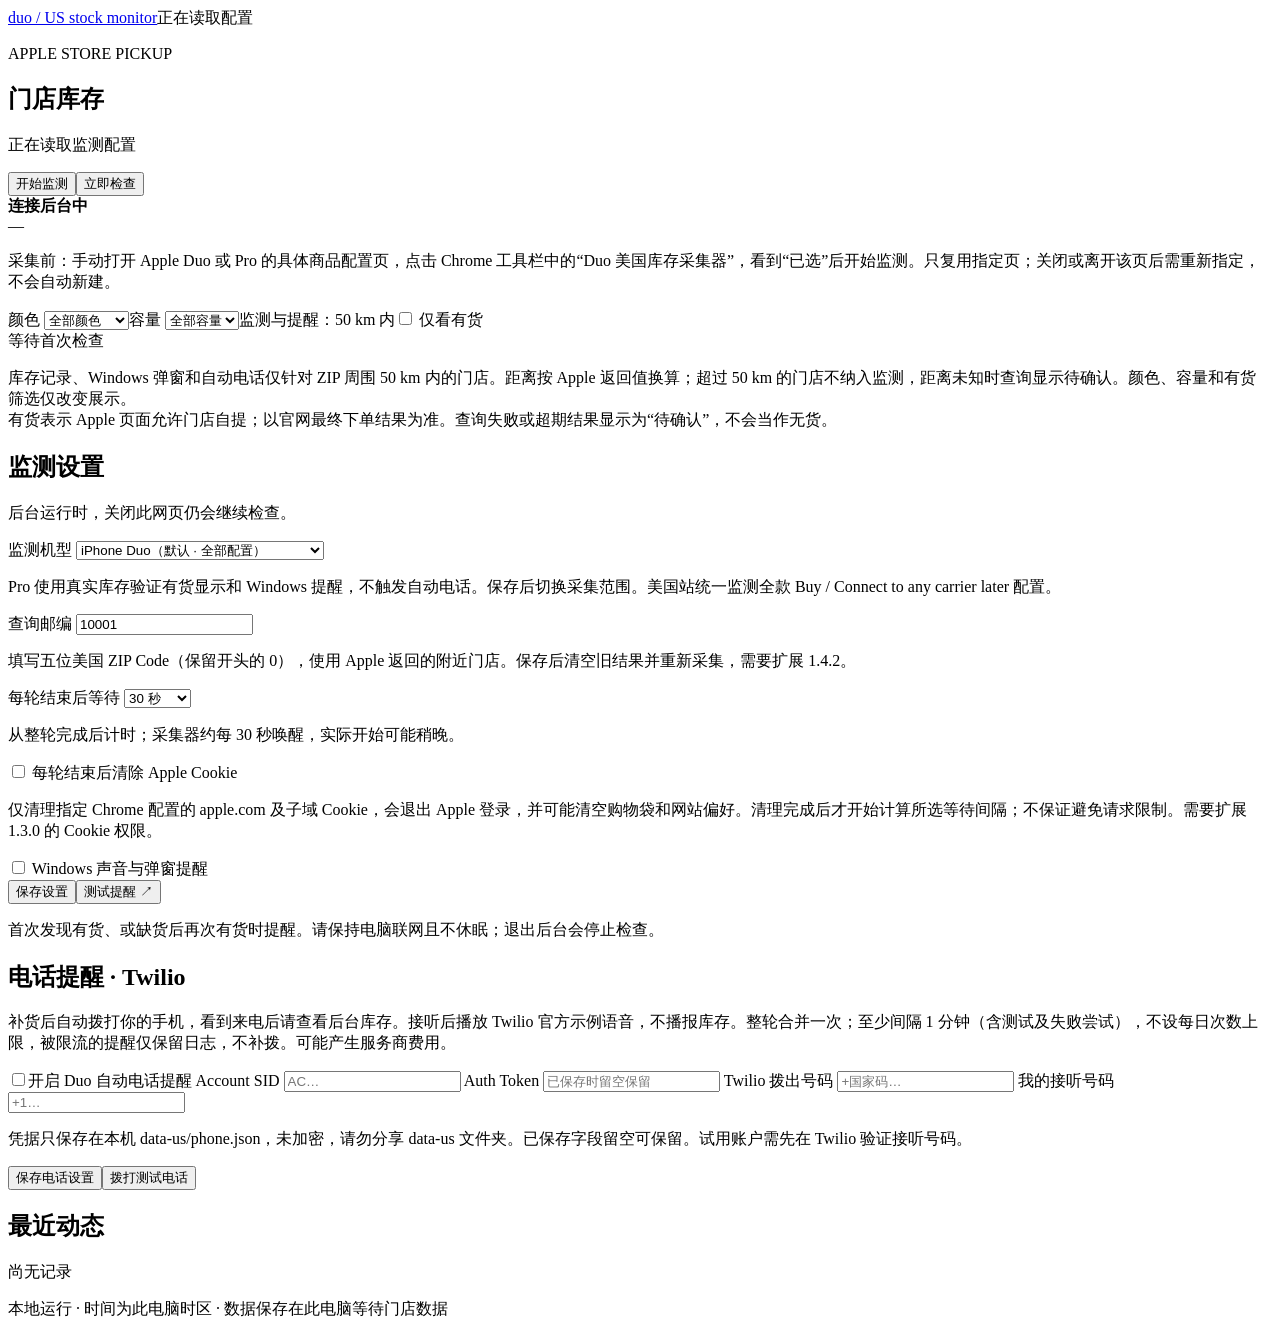
==== commit 2032b92f: "fix: enforce 50 km scope for inventory and all stock alerts" ====
--- a/web/index.html
+++ b/web/index.html
@@ -5,10 +5,10 @@
 <section class="intro"><div><p class="eyebrow">APPLE STORE PICKUP</p><h1 id="location-title">门店库存</h1><p class="muted" id="model-summary">正在读取监测配置</p></div><div class="actions"><button id="toggle" class="primary">开始监测</button><button id="check">立即检查</button></div></section>
 <section class="statusbar" aria-live="polite"><div><span id="dot" class="dot"></span><strong id="status">连接后台中</strong><span id="progress"></span></div><span id="next">—</span></section>
 <p class="note">采集前：手动打开 Apple Duo 或 Pro 的具体商品配置页，点击 Chrome 工具栏中的“Duo 美国库存采集器”，看到“已选”后开始监测。只复用指定页；关闭或离开该页后需重新指定，不会自动新建。</p>
-<section class="toolbar"><div class="filters"><label>颜色 <select id="colour"><option value="">全部颜色</option><option>Night Sky</option><option>Star White</option></select></label><label>容量 <select id="capacity"><option value="">全部容量</option><option>256GB</option><option>512GB</option><option>1TB</option><option>2TB</option></select></label><label class="check"><input type="checkbox" id="nearby" checked> 仅看 50 km 内门店</label><label class="check"><input type="checkbox" id="only"> 仅看有货</label></div><span id="summary" class="muted">等待首次检查</span></section>
+<section class="toolbar"><div class="filters"><label>颜色 <select id="colour"><option value="">全部颜色</option><option>Night Sky</option><option>Star White</option></select></label><label>容量 <select id="capacity"><option value="">全部容量</option><option>256GB</option><option>512GB</option><option>1TB</option><option>2TB</option></select></label><span class="muted" id="radius-scope">监测与提醒：50 km 内</span><label class="check"><input type="checkbox" id="only"> 仅看有货</label></div><span id="summary" class="muted">等待首次检查</span></section>
 <div class="tablewrap"><table><thead><tr id="head"></tr></thead><tbody id="rows"></tbody></table></div>
-<p class="note">距离以 Apple 返回的邮编附近距离为准（英里换算为公里），距离未知的门店不计入 50 km。筛选只影响表格展示，不改变监测和提醒范围。<br>有货表示 Apple 页面允许门店自提；以官网最终下单结果为准。查询失败或超期结果显示为“待确认”，不会当作无货。</p>
-<section class="bottom"><div class="settings"><h2>监测设置</h2><p class="muted">后台运行时，关闭此网页仍会继续检查。</p><label>监测机型 <select id="model"><option value="duo">iPhone Duo（默认 · 全部配置）</option><option value="pro-test">iPhone 18 Pro（测试 · 256GB Black）</option></select></label><p class="note">Pro 使用真实库存验证有货显示和 Windows 提醒，不触发自动电话。保存后切换采集范围。美国站统一监测全款 Buy / Connect to any carrier later 配置。</p><label>查询邮编 <input id="postcode" type="text" inputmode="numeric" pattern="[0-9]{5}" maxlength="5" value="10001" autocomplete="postal-code" aria-describedby="postcode-help"></label><p class="note" id="postcode-help">填写五位美国 ZIP Code（保留开头的 0），使用 Apple 返回的附近门店。保存后清空旧结果并重新采集，需要扩展 1.4.1。</p><label>每轮结束后等待 <select id="interval"><option value="30">30 秒</option><option value="60">1 分钟</option><option value="120">2 分钟</option><option value="300">5 分钟</option><option value="600">10 分钟</option><option value="900">15 分钟</option><option value="1200">20 分钟</option><option value="1800">30 分钟</option></select></label><p class="note">从整轮完成后计时；采集器约每 30 秒唤醒，实际开始可能稍晚。</p><label class="check"><input type="checkbox" id="clear-cookies"> 每轮结束后清除 Apple Cookie</label><p class="note">仅清理指定 Chrome 配置的 apple.com 及子域 Cookie，会退出 Apple 登录，并可能清空购物袋和网站偏好。清理完成后才开始计算所选等待间隔；不保证避免请求限制。需要扩展 1.3.0 的 Cookie 权限。</p><label class="check"><input type="checkbox" id="notifications"> Windows 声音与弹窗提醒</label><div class="actions"><button id="save">保存设置</button><button id="test" class="textbutton">测试提醒 ↗</button></div><p class="note">首次发现有货、或缺货后再次有货时提醒。请保持电脑联网且不休眠；退出后台会停止检查。</p><h2 class="phone-heading">电话提醒 · Twilio</h2>
+<p class="note">库存记录、Windows 弹窗和自动电话仅针对 ZIP 周围 50 km 内的门店。距离按 Apple 返回值换算；超过 50 km 的门店不纳入监测，距离未知时查询显示待确认。颜色、容量和有货筛选仅改变展示。<br>有货表示 Apple 页面允许门店自提；以官网最终下单结果为准。查询失败或超期结果显示为“待确认”，不会当作无货。</p>
+<section class="bottom"><div class="settings"><h2>监测设置</h2><p class="muted">后台运行时，关闭此网页仍会继续检查。</p><label>监测机型 <select id="model"><option value="duo">iPhone Duo（默认 · 全部配置）</option><option value="pro-test">iPhone 18 Pro（测试 · 256GB Black）</option></select></label><p class="note">Pro 使用真实库存验证有货显示和 Windows 提醒，不触发自动电话。保存后切换采集范围。美国站统一监测全款 Buy / Connect to any carrier later 配置。</p><label>查询邮编 <input id="postcode" type="text" inputmode="numeric" pattern="[0-9]{5}" maxlength="5" value="10001" autocomplete="postal-code" aria-describedby="postcode-help"></label><p class="note" id="postcode-help">填写五位美国 ZIP Code（保留开头的 0），使用 Apple 返回的附近门店。保存后清空旧结果并重新采集，需要扩展 1.4.2。</p><label>每轮结束后等待 <select id="interval"><option value="30">30 秒</option><option value="60">1 分钟</option><option value="120">2 分钟</option><option value="300">5 分钟</option><option value="600">10 分钟</option><option value="900">15 分钟</option><option value="1200">20 分钟</option><option value="1800">30 分钟</option></select></label><p class="note">从整轮完成后计时；采集器约每 30 秒唤醒，实际开始可能稍晚。</p><label class="check"><input type="checkbox" id="clear-cookies"> 每轮结束后清除 Apple Cookie</label><p class="note">仅清理指定 Chrome 配置的 apple.com 及子域 Cookie，会退出 Apple 登录，并可能清空购物袋和网站偏好。清理完成后才开始计算所选等待间隔；不保证避免请求限制。需要扩展 1.3.0 的 Cookie 权限。</p><label class="check"><input type="checkbox" id="notifications"> Windows 声音与弹窗提醒</label><div class="actions"><button id="save">保存设置</button><button id="test" class="textbutton">测试提醒 ↗</button></div><p class="note">首次发现有货、或缺货后再次有货时提醒。请保持电脑联网且不休眠；退出后台会停止检查。</p><h2 class="phone-heading">电话提醒 · Twilio</h2>
 <p class="note">补货后自动拨打你的手机，看到来电后请查看后台库存。接听后播放 Twilio 官方示例语音，不播报库存。整轮合并一次；至少间隔 1 分钟（含测试及失败尝试），不设每日次数上限，被限流的提醒仅保留日志，不补拨。可能产生服务商费用。</p>
 <p id="phone-status" class="muted"></p>
 <label class="check"><input type="checkbox" id="phone-enabled">开启 Duo 自动电话提醒</label>
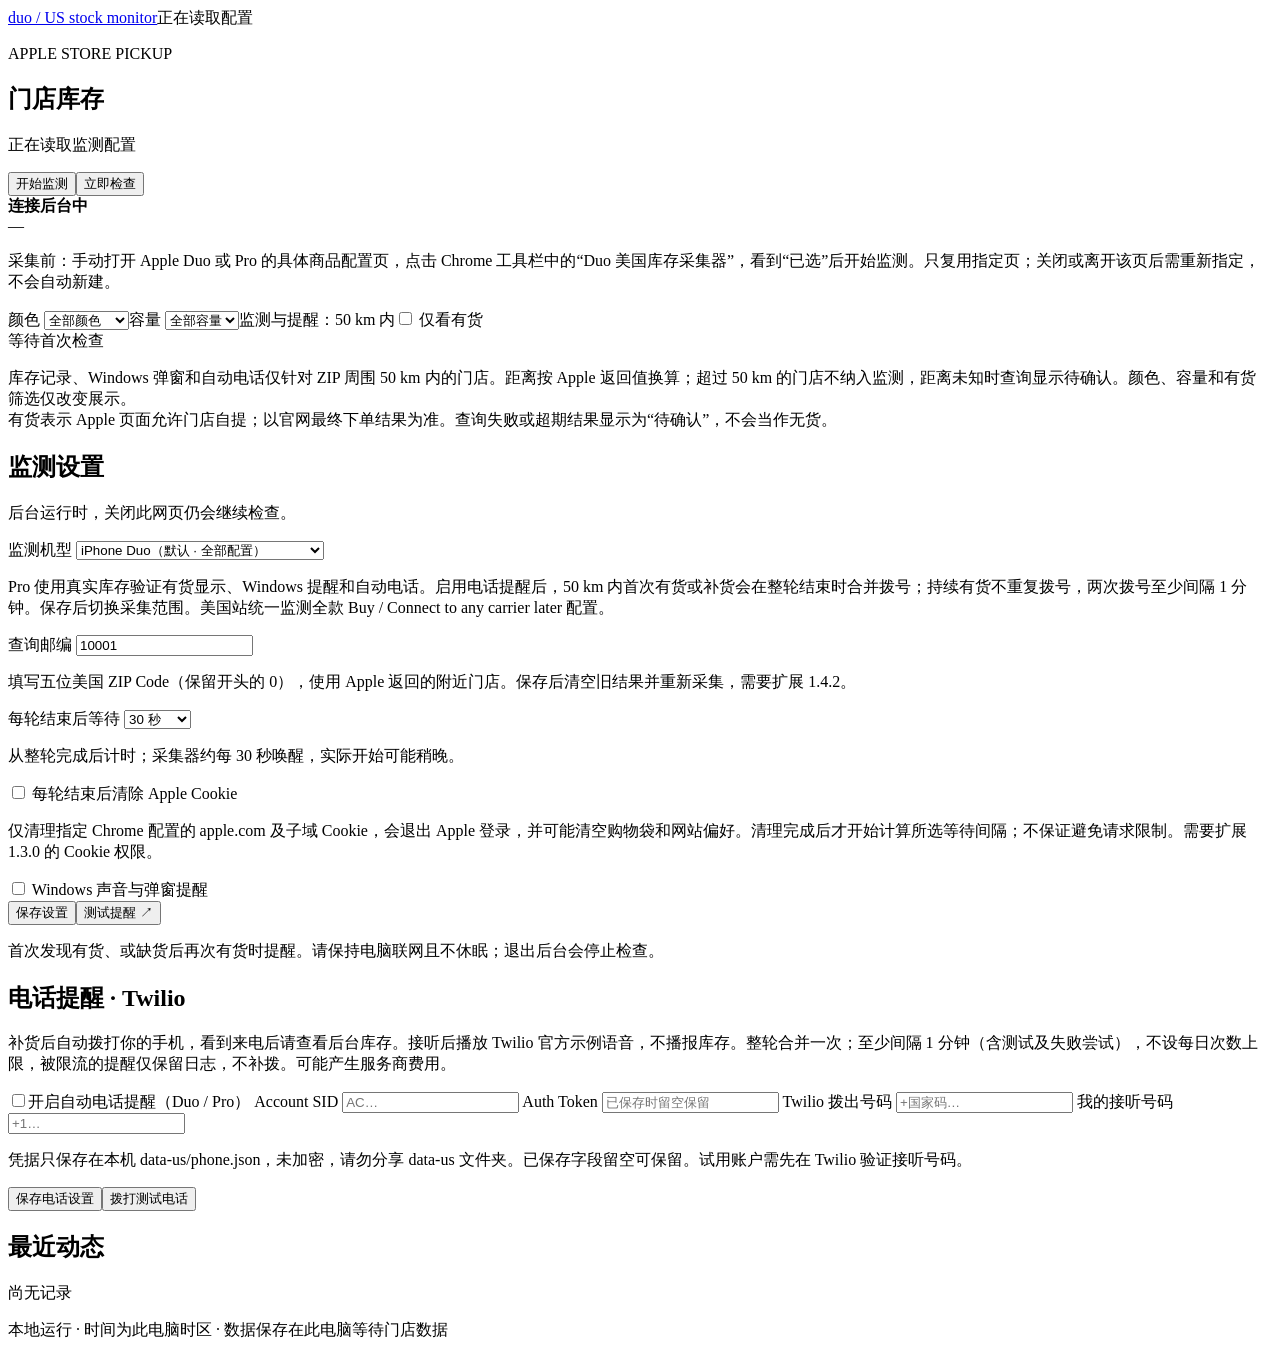
==== commit 45d03d78: "fix: enable Pro stock test automatic calls with existing safeguards" ====
--- a/web/index.html
+++ b/web/index.html
@@ -8,10 +8,10 @@
 <section class="toolbar"><div class="filters"><label>颜色 <select id="colour"><option value="">全部颜色</option><option>Night Sky</option><option>Star White</option></select></label><label>容量 <select id="capacity"><option value="">全部容量</option><option>256GB</option><option>512GB</option><option>1TB</option><option>2TB</option></select></label><span class="muted" id="radius-scope">监测与提醒：50 km 内</span><label class="check"><input type="checkbox" id="only"> 仅看有货</label></div><span id="summary" class="muted">等待首次检查</span></section>
 <div class="tablewrap"><table><thead><tr id="head"></tr></thead><tbody id="rows"></tbody></table></div>
 <p class="note">库存记录、Windows 弹窗和自动电话仅针对 ZIP 周围 50 km 内的门店。距离按 Apple 返回值换算；超过 50 km 的门店不纳入监测，距离未知时查询显示待确认。颜色、容量和有货筛选仅改变展示。<br>有货表示 Apple 页面允许门店自提；以官网最终下单结果为准。查询失败或超期结果显示为“待确认”，不会当作无货。</p>
-<section class="bottom"><div class="settings"><h2>监测设置</h2><p class="muted">后台运行时，关闭此网页仍会继续检查。</p><label>监测机型 <select id="model"><option value="duo">iPhone Duo（默认 · 全部配置）</option><option value="pro-test">iPhone 18 Pro（测试 · 256GB Black）</option></select></label><p class="note">Pro 使用真实库存验证有货显示和 Windows 提醒，不触发自动电话。保存后切换采集范围。美国站统一监测全款 Buy / Connect to any carrier later 配置。</p><label>查询邮编 <input id="postcode" type="text" inputmode="numeric" pattern="[0-9]{5}" maxlength="5" value="10001" autocomplete="postal-code" aria-describedby="postcode-help"></label><p class="note" id="postcode-help">填写五位美国 ZIP Code（保留开头的 0），使用 Apple 返回的附近门店。保存后清空旧结果并重新采集，需要扩展 1.4.2。</p><label>每轮结束后等待 <select id="interval"><option value="30">30 秒</option><option value="60">1 分钟</option><option value="120">2 分钟</option><option value="300">5 分钟</option><option value="600">10 分钟</option><option value="900">15 分钟</option><option value="1200">20 分钟</option><option value="1800">30 分钟</option></select></label><p class="note">从整轮完成后计时；采集器约每 30 秒唤醒，实际开始可能稍晚。</p><label class="check"><input type="checkbox" id="clear-cookies"> 每轮结束后清除 Apple Cookie</label><p class="note">仅清理指定 Chrome 配置的 apple.com 及子域 Cookie，会退出 Apple 登录，并可能清空购物袋和网站偏好。清理完成后才开始计算所选等待间隔；不保证避免请求限制。需要扩展 1.3.0 的 Cookie 权限。</p><label class="check"><input type="checkbox" id="notifications"> Windows 声音与弹窗提醒</label><div class="actions"><button id="save">保存设置</button><button id="test" class="textbutton">测试提醒 ↗</button></div><p class="note">首次发现有货、或缺货后再次有货时提醒。请保持电脑联网且不休眠；退出后台会停止检查。</p><h2 class="phone-heading">电话提醒 · Twilio</h2>
+<section class="bottom"><div class="settings"><h2>监测设置</h2><p class="muted">后台运行时，关闭此网页仍会继续检查。</p><label>监测机型 <select id="model"><option value="duo">iPhone Duo（默认 · 全部配置）</option><option value="pro-test">iPhone 18 Pro（测试 · 256GB Black）</option></select></label><p class="note">Pro 使用真实库存验证有货显示、Windows 提醒和自动电话。启用电话提醒后，50 km 内首次有货或补货会在整轮结束时合并拨号；持续有货不重复拨号，两次拨号至少间隔 1 分钟。保存后切换采集范围。美国站统一监测全款 Buy / Connect to any carrier later 配置。</p><label>查询邮编 <input id="postcode" type="text" inputmode="numeric" pattern="[0-9]{5}" maxlength="5" value="10001" autocomplete="postal-code" aria-describedby="postcode-help"></label><p class="note" id="postcode-help">填写五位美国 ZIP Code（保留开头的 0），使用 Apple 返回的附近门店。保存后清空旧结果并重新采集，需要扩展 1.4.2。</p><label>每轮结束后等待 <select id="interval"><option value="30">30 秒</option><option value="60">1 分钟</option><option value="120">2 分钟</option><option value="300">5 分钟</option><option value="600">10 分钟</option><option value="900">15 分钟</option><option value="1200">20 分钟</option><option value="1800">30 分钟</option></select></label><p class="note">从整轮完成后计时；采集器约每 30 秒唤醒，实际开始可能稍晚。</p><label class="check"><input type="checkbox" id="clear-cookies"> 每轮结束后清除 Apple Cookie</label><p class="note">仅清理指定 Chrome 配置的 apple.com 及子域 Cookie，会退出 Apple 登录，并可能清空购物袋和网站偏好。清理完成后才开始计算所选等待间隔；不保证避免请求限制。需要扩展 1.3.0 的 Cookie 权限。</p><label class="check"><input type="checkbox" id="notifications"> Windows 声音与弹窗提醒</label><div class="actions"><button id="save">保存设置</button><button id="test" class="textbutton">测试提醒 ↗</button></div><p class="note">首次发现有货、或缺货后再次有货时提醒。请保持电脑联网且不休眠；退出后台会停止检查。</p><h2 class="phone-heading">电话提醒 · Twilio</h2>
 <p class="note">补货后自动拨打你的手机，看到来电后请查看后台库存。接听后播放 Twilio 官方示例语音，不播报库存。整轮合并一次；至少间隔 1 分钟（含测试及失败尝试），不设每日次数上限，被限流的提醒仅保留日志，不补拨。可能产生服务商费用。</p>
 <p id="phone-status" class="muted"></p>
-<label class="check"><input type="checkbox" id="phone-enabled">开启 Duo 自动电话提醒</label>
+<label class="check"><input type="checkbox" id="phone-enabled">开启自动电话提醒（Duo / Pro）</label>
 <label>Account SID <input id="phone-sid" autocomplete="off" placeholder="AC…"></label>
 <label>Auth Token <input id="phone-token" type="password" autocomplete="new-password" placeholder="已保存时留空保留"></label>
 <label>Twilio 拨出号码 <input id="phone-from" type="tel" placeholder="+国家码…"></label>
